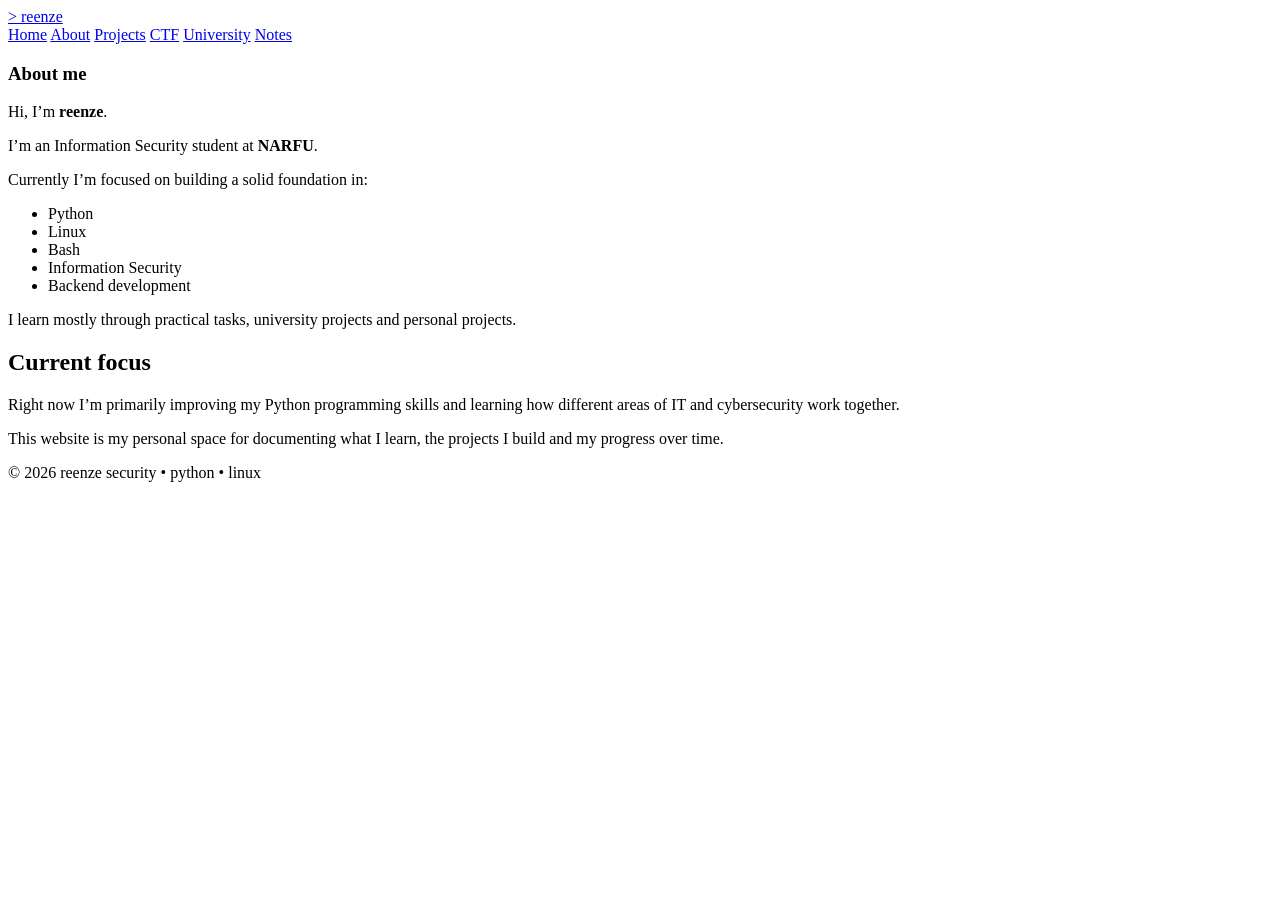
==== public/about/index.html @ a4036987 "Restore website design and pages" ====
<!DOCTYPE html>
<html lang="ru">
<head>
    <meta charset="UTF-8">
    <meta name="viewport" content="width=device-width, initial-scale=1.0">

    <title>About | Cyber Portfolio</title>

    <link rel="stylesheet" href="/css/style.css">
</head>

<body>

<header class="navbar">
    <div class="container nav-container">

        <a href="/" class="logo">
            <span class="prompt">></span> reenze
        </a>

        <nav>
            <a href="/">Home</a>
            <a href="/about/">About</a>
            <a href="/projects/">Projects</a>
            <a href="/ctf/">CTF</a>
            <a href="/university/">University</a>
            <a href="/notes/">Notes</a>
        </nav>

    </div>
</header>

<main>
    
  
  

  <article class="pa3 pa4-ns nested-copy-line-height">
    <section class="cf ph3 ph5-l pv3 pv4-l f4 tc-l center measure-wide lh-copy nested-links mid-gray"><h1 id="about-me">About me</h1>
<p>Hi, I&rsquo;m <strong>reenze</strong>.</p>
<p>I&rsquo;m an Information Security student at <strong>NARFU</strong>.</p>
<p>Currently I&rsquo;m focused on building a solid foundation in:</p>
<ul>
<li>Python</li>
<li>Linux</li>
<li>Bash</li>
<li>Information Security</li>
<li>Backend development</li>
</ul>
<p>I learn mostly through practical tasks, university projects and personal projects.</p>
<h2 id="current-focus">Current focus</h2>
<p>Right now I&rsquo;m primarily improving my Python programming skills and learning how different areas of IT and cybersecurity work together.</p>
<p>This website is my personal space for documenting what I learn, the projects I build and my progress over time.</p>
</section>
    <section class="flex-ns mt5 flex-wrap justify-around">
      
    </section>
    </article>

</main>

<footer>
    <div class="container">
        <span>© 2026 reenze</span>
        <span class="footer-terminal">security • python • linux</span>
    </div>
</footer>

</body>
</html>
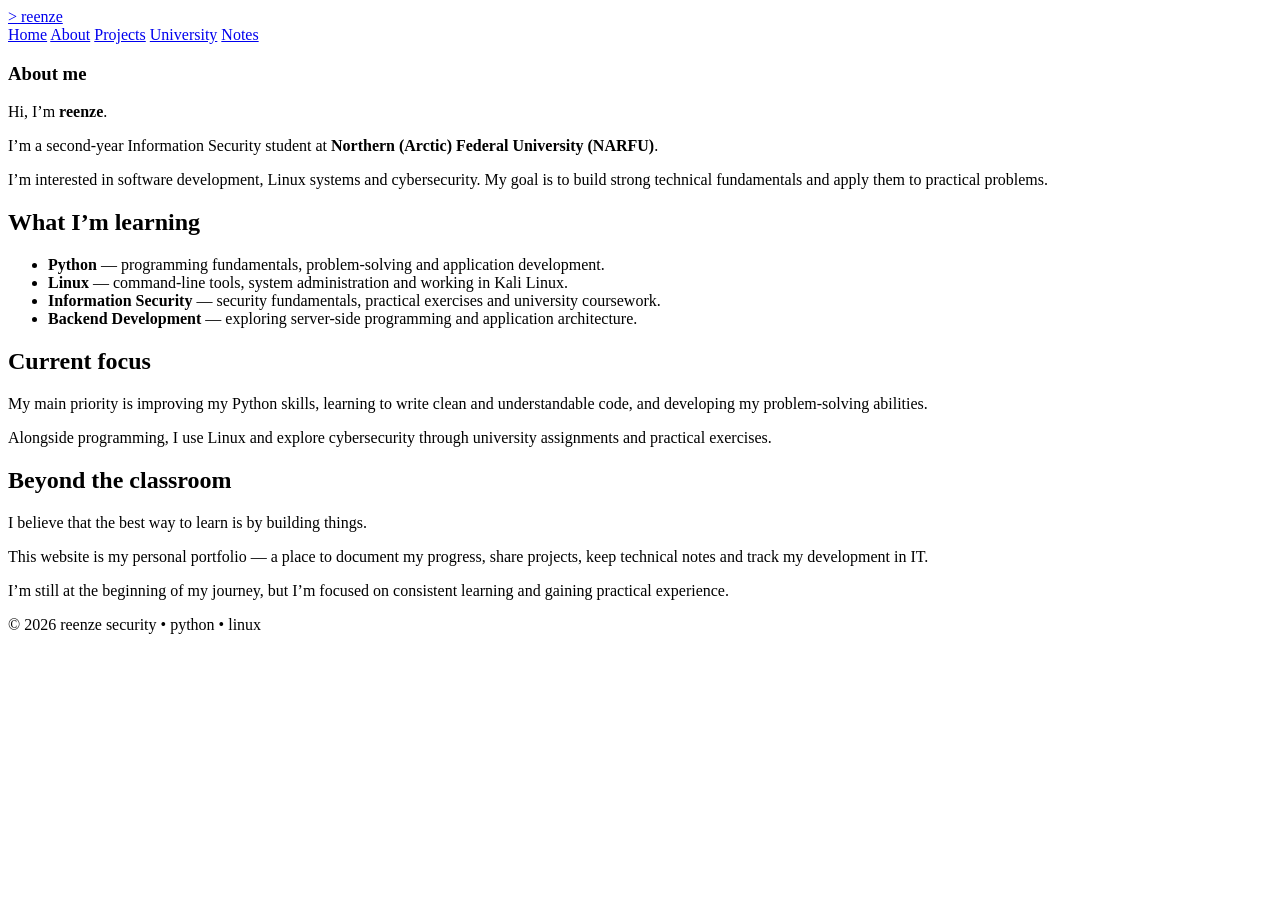
==== commit 36d52fe8: "Update portfolio content and layout" ====
--- a/public/about/index.html
+++ b/public/about/index.html
@@ -1,6 +1,6 @@
 <!DOCTYPE html>
 <html lang="ru">
-<head>
+<head><script src="/livereload.js?mindelay=10&amp;v=2&amp;port=1313&amp;path=livereload" data-no-instant defer></script>
     <meta charset="UTF-8">
     <meta name="viewport" content="width=device-width, initial-scale=1.0">
 
@@ -22,7 +22,6 @@
             <a href="/">Home</a>
             <a href="/about/">About</a>
             <a href="/projects/">Projects</a>
-            <a href="/ctf/">CTF</a>
             <a href="/university/">University</a>
             <a href="/notes/">Notes</a>
         </nav>
@@ -38,19 +37,22 @@
   <article class="pa3 pa4-ns nested-copy-line-height">
     <section class="cf ph3 ph5-l pv3 pv4-l f4 tc-l center measure-wide lh-copy nested-links mid-gray"><h1 id="about-me">About me</h1>
 <p>Hi, I&rsquo;m <strong>reenze</strong>.</p>
-<p>I&rsquo;m an Information Security student at <strong>NARFU</strong>.</p>
-<p>Currently I&rsquo;m focused on building a solid foundation in:</p>
+<p>I&rsquo;m a second-year Information Security student at <strong>Northern (Arctic) Federal University (NARFU)</strong>.</p>
+<p>I&rsquo;m interested in software development, Linux systems and cybersecurity. My goal is to build strong technical fundamentals and apply them to practical problems.</p>
+<h2 id="what-im-learning">What I&rsquo;m learning</h2>
 <ul>
-<li>Python</li>
-<li>Linux</li>
-<li>Bash</li>
-<li>Information Security</li>
-<li>Backend development</li>
+<li><strong>Python</strong> — programming fundamentals, problem-solving and application development.</li>
+<li><strong>Linux</strong> — command-line tools, system administration and working in Kali Linux.</li>
+<li><strong>Information Security</strong> — security fundamentals, practical exercises and university coursework.</li>
+<li><strong>Backend Development</strong> — exploring server-side programming and application architecture.</li>
 </ul>
-<p>I learn mostly through practical tasks, university projects and personal projects.</p>
 <h2 id="current-focus">Current focus</h2>
-<p>Right now I&rsquo;m primarily improving my Python programming skills and learning how different areas of IT and cybersecurity work together.</p>
-<p>This website is my personal space for documenting what I learn, the projects I build and my progress over time.</p>
+<p>My main priority is improving my Python skills, learning to write clean and understandable code, and developing my problem-solving abilities.</p>
+<p>Alongside programming, I use Linux and explore cybersecurity through university assignments and practical exercises.</p>
+<h2 id="beyond-the-classroom">Beyond the classroom</h2>
+<p>I believe that the best way to learn is by building things.</p>
+<p>This website is my personal portfolio — a place to document my progress, share projects, keep technical notes and track my development in IT.</p>
+<p>I&rsquo;m still at the beginning of my journey, but I&rsquo;m focused on consistent learning and gaining practical experience.</p>
 </section>
     <section class="flex-ns mt5 flex-wrap justify-around">
       
